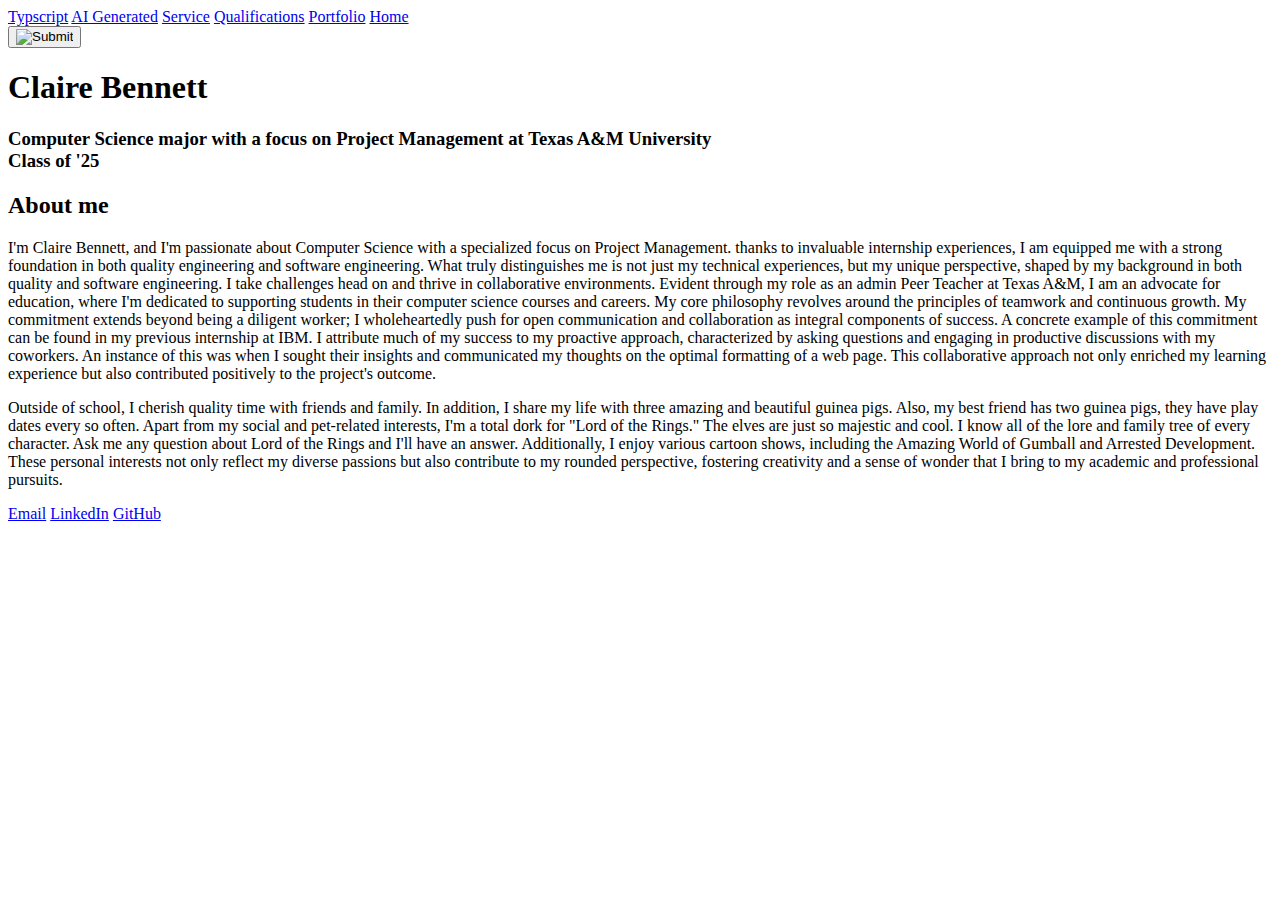
==== pages/index.html @ 0e8d07e6 "portfolio" ====
<!doctype html>

<html>

<head>
    <meta charset="UTF-8">
    <meta name="description" content="Claire Bennett personal website">
    <meta name="keywords" content="HTML, CSS, JavaScript">
    <meta name="author" content="Claire Bennett">
    <meta name="viewport" content="width=device-width, initial-scale=1.0">
    <!-- <link id="mainStyleSheet" rel="stylesheet" type="text/css" href='../styles/default.css' /> -->
    <!-- <script src="functions.js"></script> -->
</head>



<body id="fonts">
    <div class="topnav">
        <a href="typescript.html">Typscript</a>
        <a href="ai.html">AI Generated</a>
        <a href="service.html">Service</a>
        <a href="qualifications.html">Qualifications</a>
        <a href="portfolio.html">Portfolio</a>
        <a class="active" href="index.html">Home</a>
    </div>

    <button onclick="toggleStyleSheet()" type="button">
        <input id="switch" class="resize" type="image" src="images/on.png" />
    </button>

    <h1>Claire Bennett</h1>
    <div>
        <h3>Computer Science major with a focus on Project Management at Texas A&M University
            <br /> Class of '25
        </h3>
        <h2>About me</h2>
        <p class="p1">
            I'm Claire Bennett, and I'm passionate about Computer Science with a specialized focus on Project
            Management. thanks to invaluable internship experiences, I am equipped me with a strong foundation in both
            quality engineering and software engineering.

            What truly distinguishes me is not just my technical experiences, but my unique perspective, shaped by my
            background in both quality and software engineering. I take challenges head on and thrive in
            collaborative environments. Evident through my role as an admin Peer Teacher at Texas
            A&M, I am an advocate for education, where I'm dedicated to supporting students in their computer science
            courses
            and careers.

            My core philosophy revolves around the principles of teamwork and continuous growth. My commitment extends
            beyond being a diligent worker; I wholeheartedly push for open communication and collaboration as integral
            components of success.

            A concrete example of this commitment can be found in my previous internship at IBM. I attribute much
            of my success to my proactive approach, characterized by asking questions and engaging in productive
            discussions with my coworkers. An instance of this was when I sought their insights and communicated my
            thoughts on the optimal formatting of a web page. This collaborative approach not only enriched my learning
            experience but also contributed positively to the project's outcome.

        </p>

        <p class="p2">
            Outside of school, I cherish quality time with friends and family. In
            addition, I share my life with three amazing and beautiful guinea pigs. Also, my best
            friend has two guinea pigs, they have play dates every so often.

            Apart from my social and pet-related interests, I'm a total dork for "Lord of the
            Rings." The elves are just so majestic and cool. I know all of the lore and family tree of every character.
            Ask me any question about Lord of the Rings and I'll have an answer.
            Additionally, I enjoy various cartoon shows, including the Amazing World of Gumball and Arrested
            Development.

            These personal interests not only reflect my diverse passions but also contribute to my rounded
            perspective, fostering creativity and a sense of wonder that I bring to my academic and professional
            pursuits.
        </p>

    </div>

    <div class="contactme">
        <link id="footerStyleSheet" rel="stylesheet" href="contactme.css" type="text/css">
        <a href="mailto: clairey660@gmail.com">Email</a>
        <a href="https://www.linkedin.com/in/claire-bennett-013a92234/" target="_blank">LinkedIn</a>
        <a href="https://github.com/clairey660" target="_blank">GitHub</a>
    </div>

</body>

</html>
---- styles/default.css ----
body {
    background: linear-gradient(0deg, rgba(47, 72, 7, 0.187), rgba(38, 24, 40, 0.174)), url("images/froggies.png");
    background-color: #d4bbf6;
    background-repeat: repeat;
    background-size: 50%;
    background-position: center;
    color: rgb(255, 255, 255);
}

h1 {
    padding-top: 15%;
    line-height: 0.5em;
    font-size: 150px;
    font-weight: 300;
}

h2 {

    position: relative;
    width: fit-content;
    border: 5px solid;
    background-color: #d4bbf6de;
    margin: auto;
    font-size: 100px;
    font-weight: 200;
    padding: 10px;
}

h3 {
    position: relative;
    padding: .6em 30%;
    width: 40%;
    font-size: 40px;
    font-weight: 400;
    padding-bottom: 18%;
}

button {
    position: absolute;
    float: right;
    width: fit-content;
    left: 50px;
    top: 75px;
    background-color: transparent;
    border: transparent;
}

br {
    display: block;
    margin: 250px 0;
    content: " ";
}

.p1 {

    font-size: 20px;
    font-weight: 300;
    width: 65%;
    height: auto;
    bottom: 900px;
    padding-bottom: 15%;
    background-color: #d4bbf6ea;
}

.resize {
    width: 50px;
    height: auto;
}


#fonts {
    font-family: system-ui, -apple-system, BlinkMacSystemFont, 'Segoe UI', Roboto, Oxygen, Ubuntu, Cantarell, 'Open Sans', 'Helvetica Neue', sans-serif;
    text-align: center;
    text-shadow: rgb(241, 222, 255) 1px 0 10px;
    color: rgba(255, 255, 255, 0.881);
}

.topnav {
    position: absolute;
    top: 0%;
    background-color: transparent;
    display: block;
    width: 100%;
    overflow: hidden;
}

.topnav a {
    float: right;
    display: block;
    color: #ffffff;
    font-weight: 600;
    text-align: center;
    text-shadow: rgb(241, 222, 255) 1px 0 10px;
    padding: 30px 40px;
    text-decoration: none;
    font-family: system-ui, -apple-system, BlinkMacSystemFont, 'Segoe UI', Roboto, Oxygen, Ubuntu, Cantarell, 'Open Sans', 'Helvetica Neue', sans-serif;
    font-size: 20px;
    background-color: transparent;
}

.topnav a:hover {
    color: #ffdeff;
}

.topnav a.active {
    background-color: transparent;
    color: hsl(101, 100%, 90%);
}

.contactme {
    position: relative;
    background-color: transparent;
    bottom: 10px;
    width: 100%;
    overflow: hidden;

}

.contactme a {
    float: none;
    color: #ffffff;
    font-weight: 600;
    text-align: center;
    text-shadow: rgb(241, 222, 255) 1px 0 10px;
    padding: 30px 40px;
    text-decoration: none;
    font-family: system-ui, -apple-system, BlinkMacSystemFont, 'Segoe UI', Roboto, Oxygen, Ubuntu, Cantarell, 'Open Sans', 'Helvetica Neue', sans-serif;
    font-size: 20px;
    background-color: transparent;
}

.contactme a:hover {
    color: #ffdeff;
}

.contactme a.active {
    background-color: transparent;
    color: hsl(101, 100%, 90%);
}

.contactme center {
    margin-left: auto;
    margin-right: auto;
    margin-bottom: -67em;
}
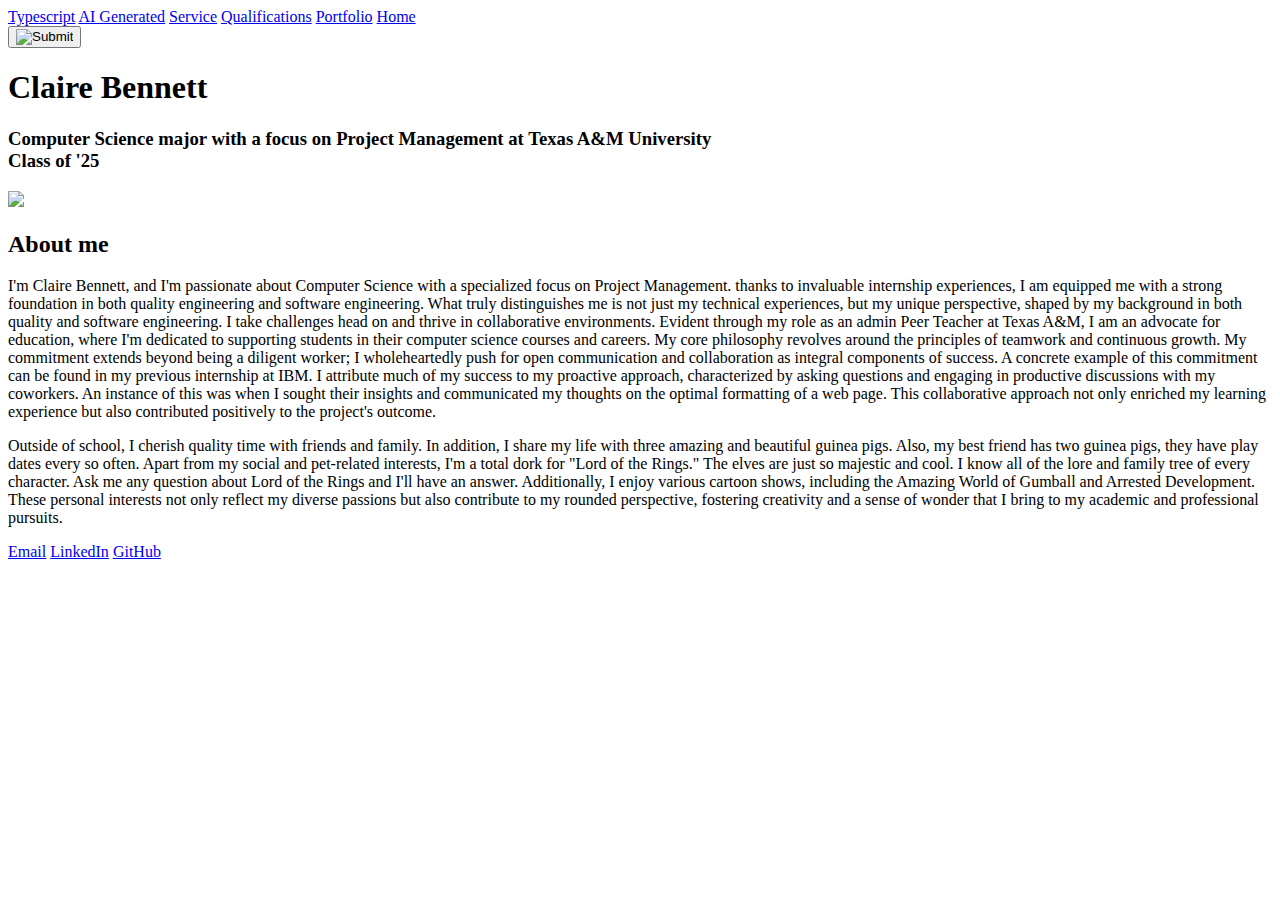
==== commit 46e54eee: "included toggle feature" ====
--- a/pages/index.html
+++ b/pages/index.html
@@ -16,7 +16,7 @@
 
 <body id="fonts">
     <div class="topnav">
-        <a href="typescript.html">Typscript</a>
+        <a href="typescript.html">Typescript</a>
         <a href="ai.html">AI Generated</a>
         <a href="service.html">Service</a>
         <a href="qualifications.html">Qualifications</a>
@@ -33,6 +33,7 @@
         <h3>Computer Science major with a focus on Project Management at Texas A&M University
             <br /> Class of '25
         </h3>
+        <img src="../images/headshot.jpg" style="max-width: 100%" />
         <h2>About me</h2>
         <p class="p1">
             I'm Claire Bennett, and I'm passionate about Computer Science with a specialized focus on Project
@@ -77,7 +78,6 @@
     </div>
 
     <div class="contactme">
-        <link id="footerStyleSheet" rel="stylesheet" href="contactme.css" type="text/css">
         <a href="mailto: clairey660@gmail.com">Email</a>
         <a href="https://www.linkedin.com/in/claire-bennett-013a92234/" target="_blank">LinkedIn</a>
         <a href="https://github.com/clairey660" target="_blank">GitHub</a>
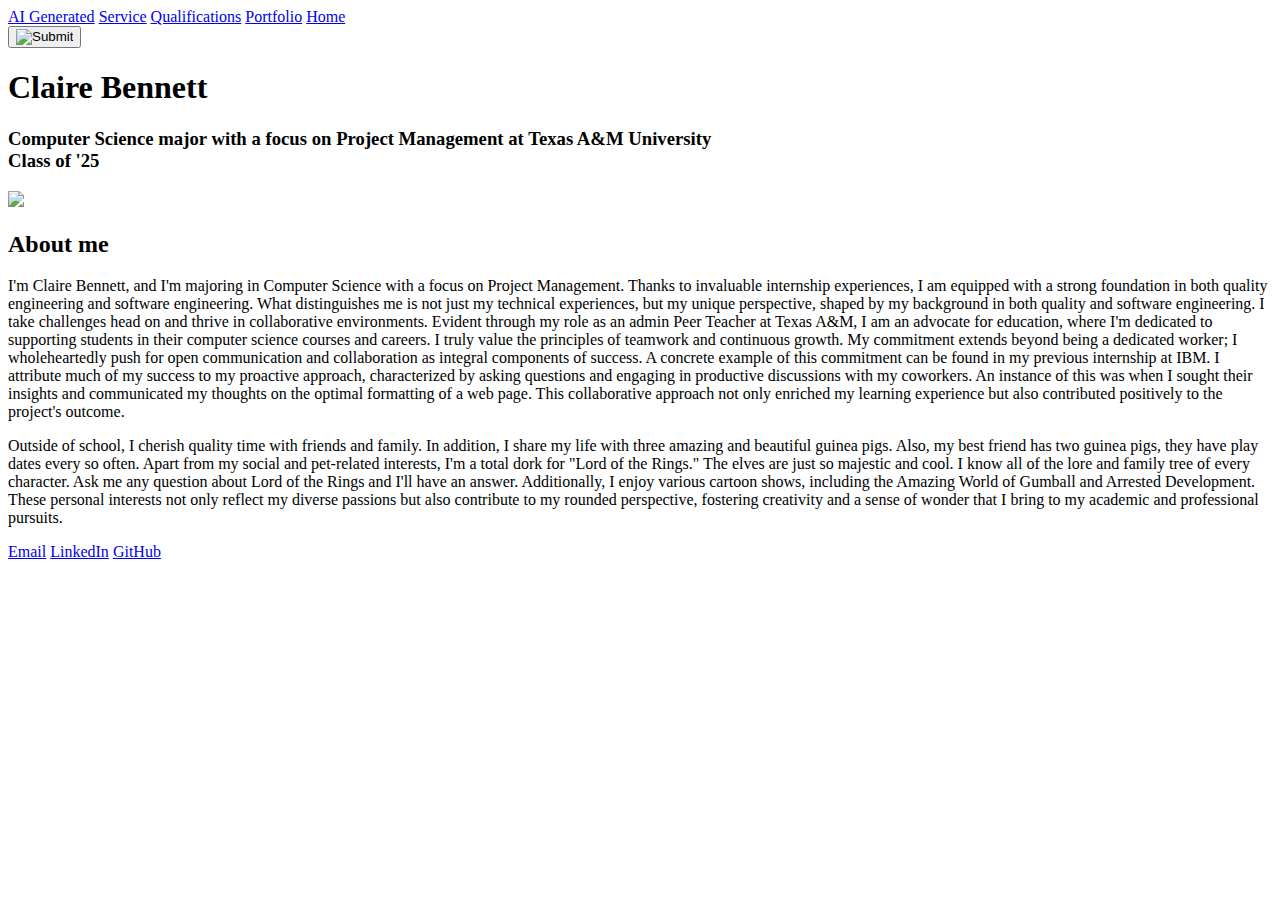
==== commit ba83f3b8: "reformatting" ====
--- a/pages/index.html
+++ b/pages/index.html
@@ -16,7 +16,6 @@
 
 <body id="fonts">
     <div class="topnav">
-        <a href="typescript.html">Typescript</a>
         <a href="ai.html">AI Generated</a>
         <a href="service.html">Service</a>
         <a href="qualifications.html">Qualifications</a>
@@ -36,19 +35,18 @@
         <img src="../images/headshot.jpg" style="max-width: 100%" />
         <h2>About me</h2>
         <p class="p1">
-            I'm Claire Bennett, and I'm passionate about Computer Science with a specialized focus on Project
-            Management. thanks to invaluable internship experiences, I am equipped me with a strong foundation in both
+            I'm Claire Bennett, and I'm majoring in Computer Science with a focus on Project
+            Management. Thanks to invaluable internship experiences, I am equipped with a strong foundation in both
             quality engineering and software engineering.
 
-            What truly distinguishes me is not just my technical experiences, but my unique perspective, shaped by my
+            What distinguishes me is not just my technical experiences, but my unique perspective, shaped by my
             background in both quality and software engineering. I take challenges head on and thrive in
             collaborative environments. Evident through my role as an admin Peer Teacher at Texas
             A&M, I am an advocate for education, where I'm dedicated to supporting students in their computer science
-            courses
-            and careers.
+            courses and careers.
 
-            My core philosophy revolves around the principles of teamwork and continuous growth. My commitment extends
-            beyond being a diligent worker; I wholeheartedly push for open communication and collaboration as integral
+            I truly value the principles of teamwork and continuous growth. My commitment extends
+            beyond being a dedicated worker; I wholeheartedly push for open communication and collaboration as integral
             components of success.
 
             A concrete example of this commitment can be found in my previous internship at IBM. I attribute much
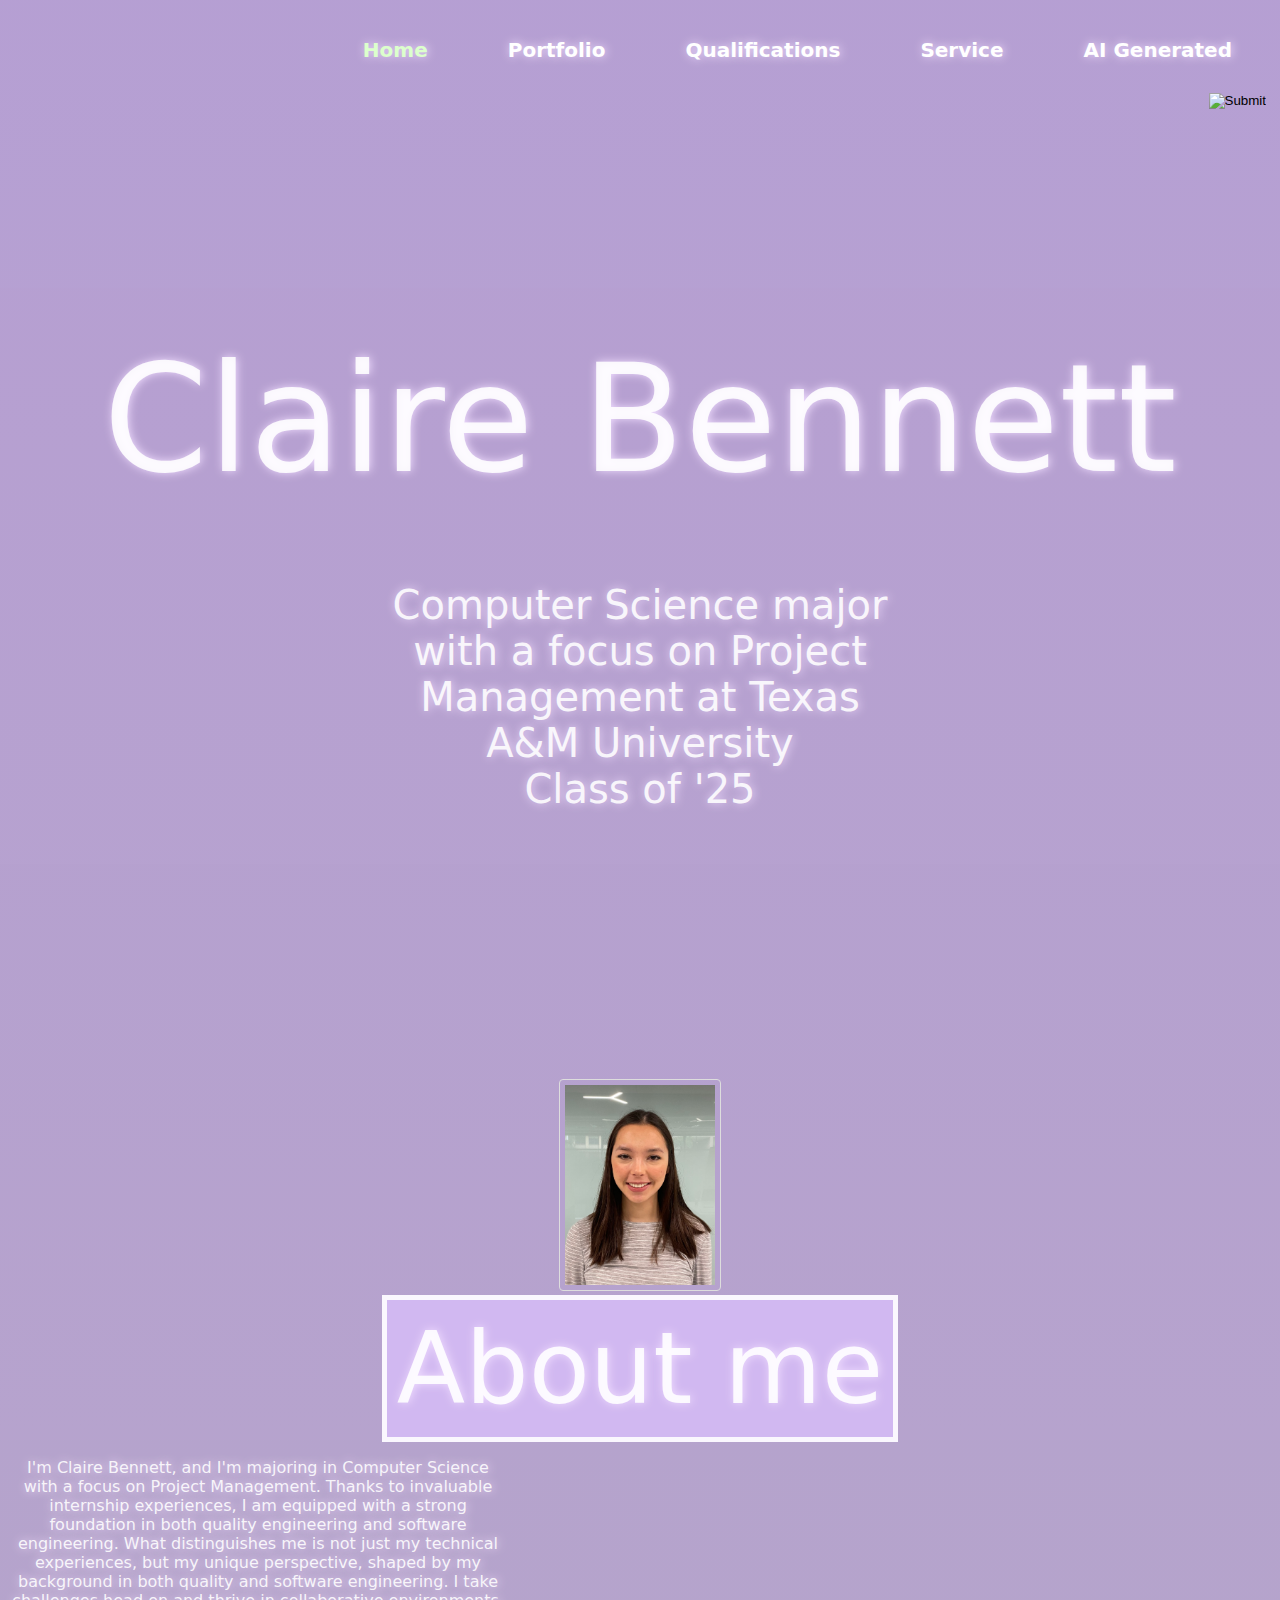
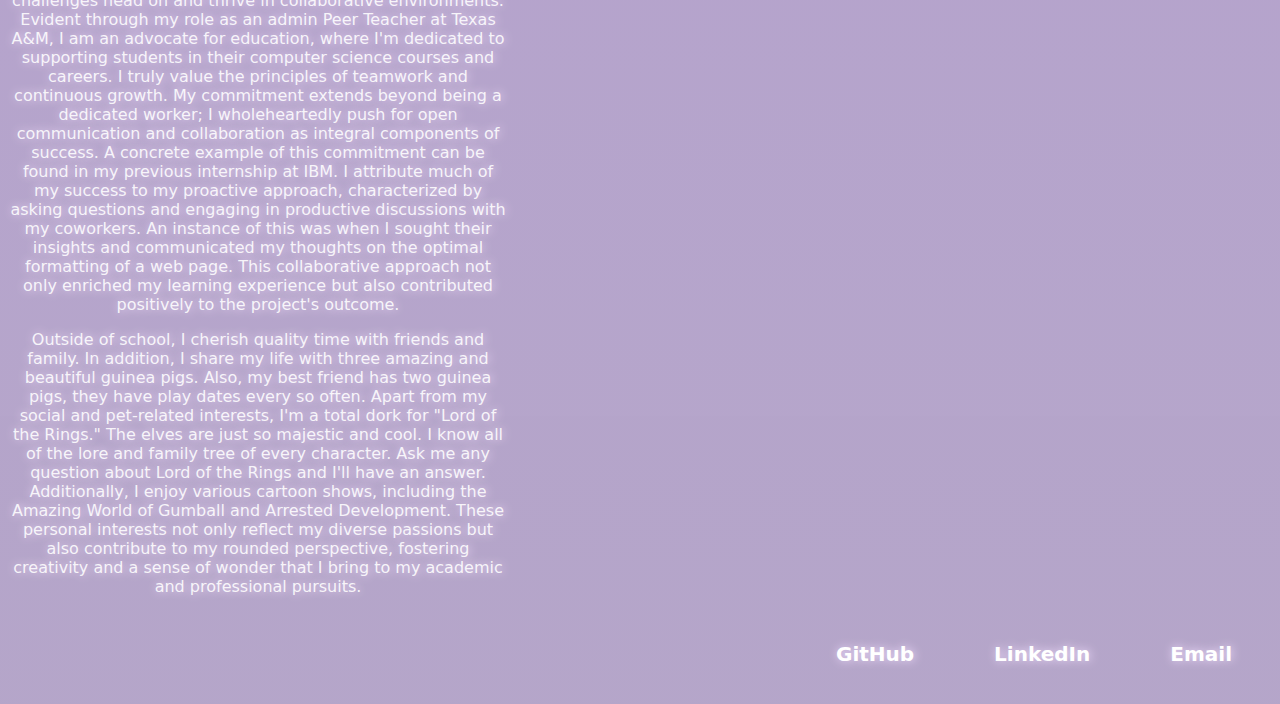
==== commit 864c9c16: "updated styles" ====
--- a/pages/index.html
+++ b/pages/index.html
@@ -8,14 +8,13 @@
     <meta name="keywords" content="HTML, CSS, JavaScript">
     <meta name="author" content="Claire Bennett">
     <meta name="viewport" content="width=device-width, initial-scale=1.0">
-    <!-- <link id="mainStyleSheet" rel="stylesheet" type="text/css" href='../styles/default.css' /> -->
-    <!-- <script src="functions.js"></script> -->
+    <link id="mainStyleSheet" rel="stylesheet" type="text/css" href='../styles/default.css' />
+    <script src="functions.js"></script>
 </head>
 
 
-
 <body id="fonts">
-    <div class="topnav">
+    <div class="nav">
         <a href="ai.html">AI Generated</a>
         <a href="service.html">Service</a>
         <a href="qualifications.html">Qualifications</a>
@@ -75,7 +74,7 @@
 
     </div>
 
-    <div class="contactme">
+    <div class="nav">
         <a href="mailto: clairey660@gmail.com">Email</a>
         <a href="https://www.linkedin.com/in/claire-bennett-013a92234/" target="_blank">LinkedIn</a>
         <a href="https://github.com/clairey660" target="_blank">GitHub</a>
--- a/styles/default.css
+++ b/styles/default.css
@@ -1,10 +1,24 @@
 body {
-    background: linear-gradient(0deg, rgba(47, 72, 7, 0.187), rgba(38, 24, 40, 0.174)), url("images/froggies.png");
+    background: linear-gradient(0deg, rgba(47, 72, 7, 0.187), rgba(38, 24, 40, 0.174)), url("../images/frog1.png");
     background-color: #d4bbf6;
     background-repeat: repeat;
-    background-size: 50%;
-    background-position: center;
-    color: rgb(255, 255, 255);
+    background-size: 30%;
+    font-family: system-ui, -apple-system, BlinkMacSystemFont, 'Segoe UI', Roboto, Oxygen, Ubuntu, Cantarell, 'Open Sans', 'Helvetica Neue', sans-serif;
+    text-align: center;
+    text-shadow: rgb(241, 222, 255) 1px 0 10px;
+    color: rgba(255, 255, 255, 0.881);
+}
+
+img {
+    border: 1px solid #ddd;
+    border-radius: 4px;
+    padding: 5px;
+    width: 150px;
+}
+
+p {
+    text-align: center;
+    max-width: 500px;
 }
 
 h1 {
@@ -15,7 +29,6 @@
 }
 
 h2 {
-
     position: relative;
     width: fit-content;
     border: 5px solid;
@@ -36,11 +49,9 @@
 }
 
 button {
-    position: absolute;
+    position: relative;
     float: right;
     width: fit-content;
-    left: 50px;
-    top: 75px;
     background-color: transparent;
     border: transparent;
 }
@@ -48,35 +59,21 @@
 br {
     display: block;
     margin: 250px 0;
-    content: " ";
 }
 
-.p1 {
-
-    font-size: 20px;
-    font-weight: 300;
-    width: 65%;
-    height: auto;
-    bottom: 900px;
-    padding-bottom: 15%;
-    background-color: #d4bbf6ea;
+.container {
+    display: flex;
+    flex-direction: column;
+    justify-content: center;
+    align-items: center;
+    height: 100vh;
+    background-color: #f0f0f0;
+    overflow: hidden;
+    position: relative;
 }
 
-.resize {
-    width: 50px;
-    height: auto;
-}
-
-
-#fonts {
-    font-family: system-ui, -apple-system, BlinkMacSystemFont, 'Segoe UI', Roboto, Oxygen, Ubuntu, Cantarell, 'Open Sans', 'Helvetica Neue', sans-serif;
-    text-align: center;
-    text-shadow: rgb(241, 222, 255) 1px 0 10px;
-    color: rgba(255, 255, 255, 0.881);
-}
-
-.topnav {
-    position: absolute;
+.nav {
+    position: relative;
     top: 0%;
     background-color: transparent;
     display: block;
@@ -84,7 +81,7 @@
     overflow: hidden;
 }
 
-.topnav a {
+.nav a {
     float: right;
     display: block;
     color: #ffffff;
@@ -98,48 +95,24 @@
     background-color: transparent;
 }
 
-.topnav a:hover {
+.nav a:hover {
     color: #ffdeff;
 }
 
-.topnav a.active {
-    background-color: transparent;
+.nav a.active {
     color: hsl(101, 100%, 90%);
 }
 
-.contactme {
-    position: relative;
-    background-color: transparent;
-    bottom: 10px;
-    width: 100%;
-    overflow: hidden;
 
-}
 
-.contactme a {
-    float: none;
-    color: #ffffff;
-    font-weight: 600;
-    text-align: center;
-    text-shadow: rgb(241, 222, 255) 1px 0 10px;
-    padding: 30px 40px;
-    text-decoration: none;
-    font-family: system-ui, -apple-system, BlinkMacSystemFont, 'Segoe UI', Roboto, Oxygen, Ubuntu, Cantarell, 'Open Sans', 'Helvetica Neue', sans-serif;
-    font-size: 20px;
-    background-color: transparent;
-}
+@keyframes changeTextColor {
 
-.contactme a:hover {
-    color: #ffdeff;
-}
+    0%,
+    100% {
+        color: #db34c5;
+    }
 
-.contactme a.active {
-    background-color: transparent;
-    color: hsl(101, 100%, 90%);
-}
-
-.contactme center {
-    margin-left: auto;
-    margin-right: auto;
-    margin-bottom: -67em;
+    50% {
+        color: #3c78e7;
+    }
 }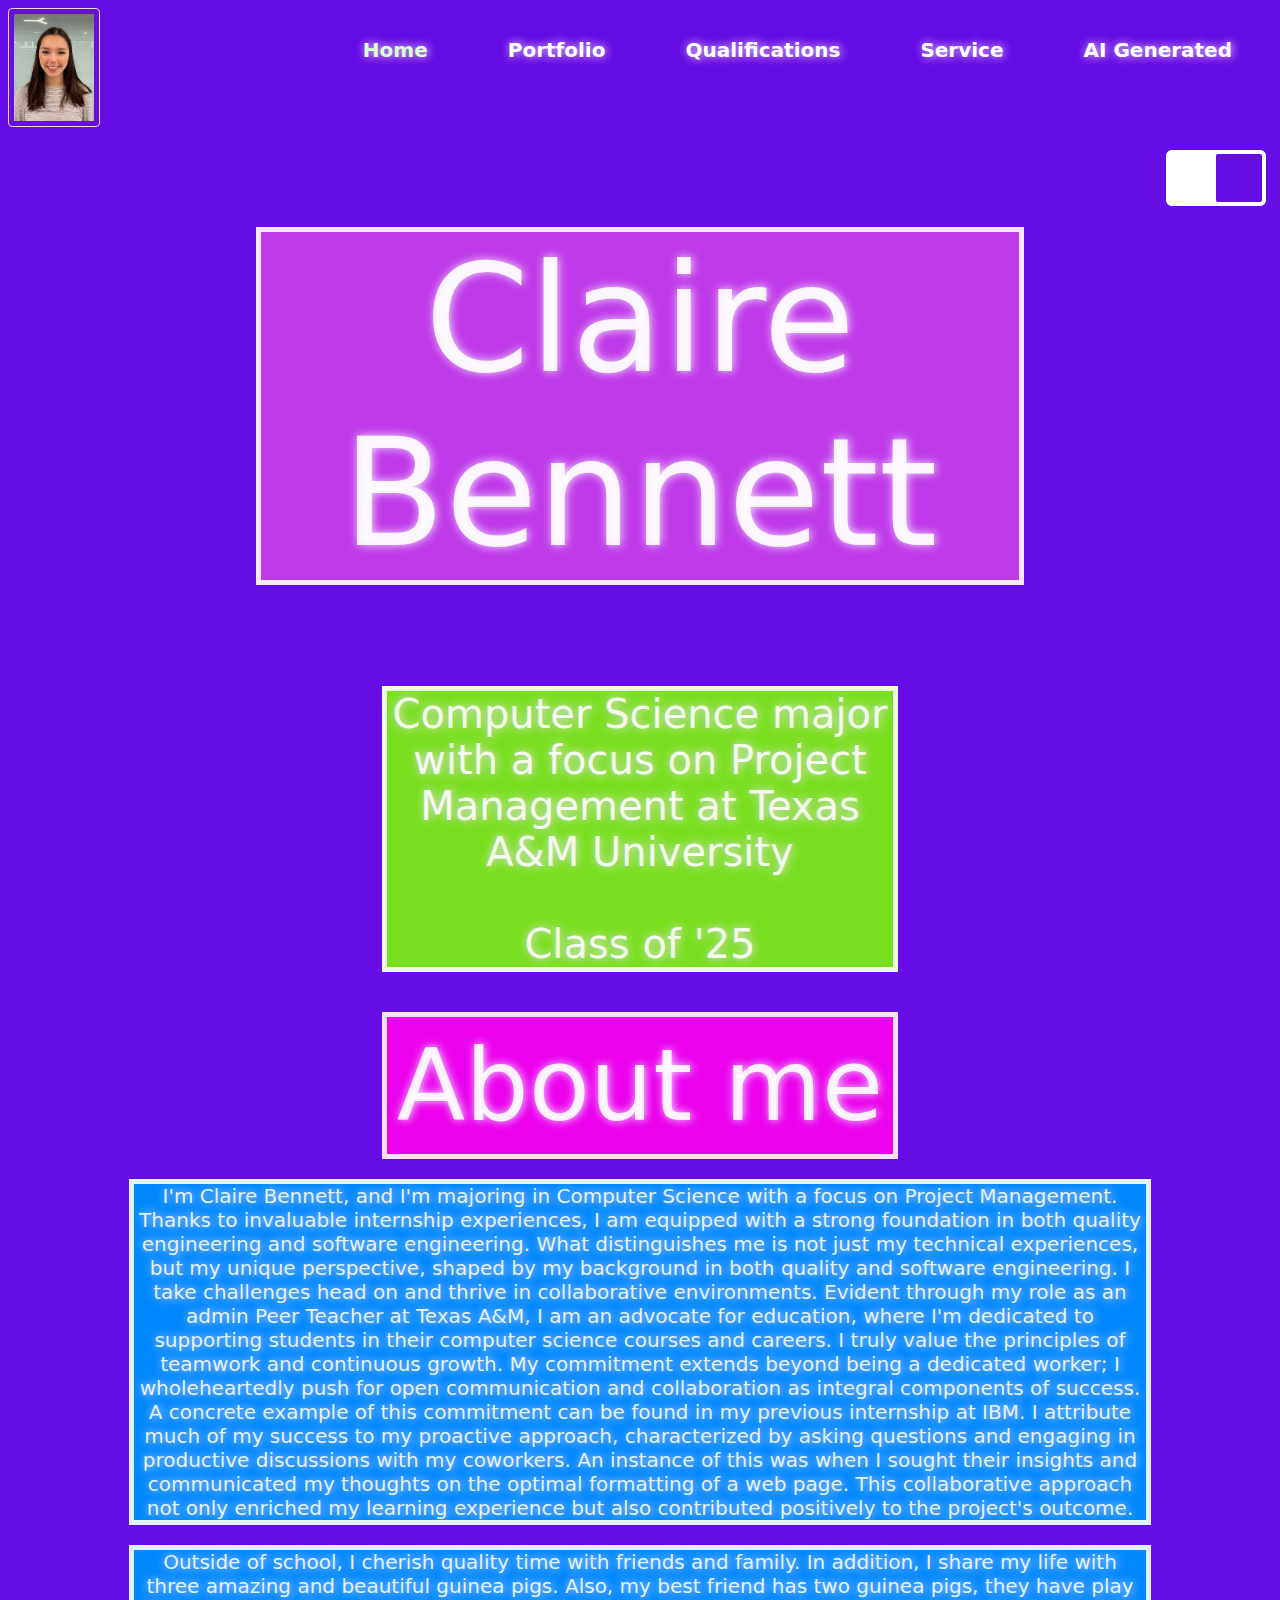
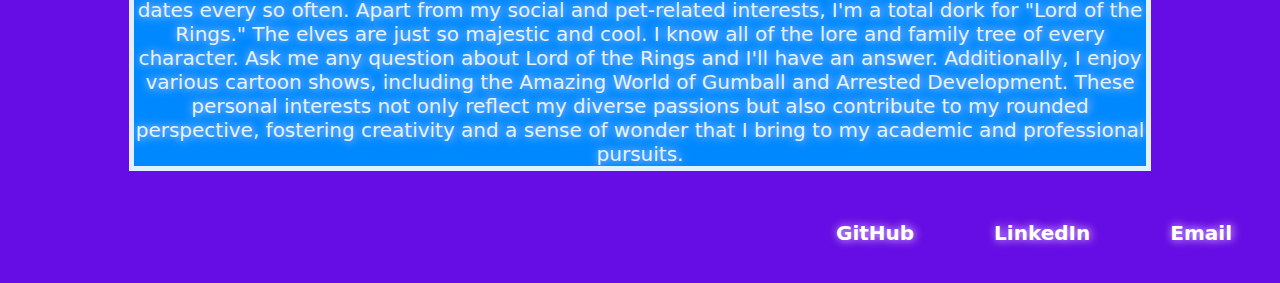
==== commit 434071ae: "update" ====
--- a/pages/index.html
+++ b/pages/index.html
@@ -13,8 +13,9 @@
 </head>
 
 
-<body id="fonts">
+<body>
     <div class="nav">
+        <img src="../images/headshot.jpg" />
         <a href="ai.html">AI Generated</a>
         <a href="service.html">Service</a>
         <a href="qualifications.html">Qualifications</a>
@@ -22,18 +23,21 @@
         <a class="active" href="index.html">Home</a>
     </div>
 
+
     <button onclick="toggleStyleSheet()" type="button">
-        <input id="switch" class="resize" type="image" src="images/on.png" />
+        <input id="switch" class="resize" type="image" src="../images/on.png" />
     </button>
 
     <h1>Claire Bennett</h1>
     <div>
         <h3>Computer Science major with a focus on Project Management at Texas A&M University
-            <br /> Class of '25
+            <br />
+            <br />
+            Class of '25
         </h3>
-        <img src="../images/headshot.jpg" style="max-width: 100%" />
+
         <h2>About me</h2>
-        <p class="p1">
+        <p class="container">
             I'm Claire Bennett, and I'm majoring in Computer Science with a focus on Project
             Management. Thanks to invaluable internship experiences, I am equipped with a strong foundation in both
             quality engineering and software engineering.
@@ -56,7 +60,7 @@
 
         </p>
 
-        <p class="p2">
+        <p class="container">
             Outside of school, I cherish quality time with friends and family. In
             addition, I share my life with three amazing and beautiful guinea pigs. Also, my best
             friend has two guinea pigs, they have play dates every so often.
--- a/styles/default.css
+++ b/styles/default.css
@@ -1,8 +1,5 @@
 body {
-    background: linear-gradient(0deg, rgba(47, 72, 7, 0.187), rgba(38, 24, 40, 0.174)), url("../images/frog1.png");
-    background-color: #d4bbf6;
-    background-repeat: repeat;
-    background-size: 30%;
+    background-color: #660ce4;
     font-family: system-ui, -apple-system, BlinkMacSystemFont, 'Segoe UI', Roboto, Oxygen, Ubuntu, Cantarell, 'Open Sans', 'Helvetica Neue', sans-serif;
     text-align: center;
     text-shadow: rgb(241, 222, 255) 1px 0 10px;
@@ -10,29 +7,44 @@
 }
 
 img {
+    z-index: 10;
+    float: left;
     border: 1px solid #ddd;
     border-radius: 4px;
     padding: 5px;
-    width: 150px;
+    width: 80px;
+
 }
 
 p {
+    display: block;
     text-align: center;
-    max-width: 500px;
+    font-size: 20px;
+    max-width: 80%;
+    height: fit-content;
+    margin-left: auto;
+    margin-right: auto;
+    border: 5px solid;
+    background-color: #00ffeade;
 }
 
 h1 {
-    padding-top: 15%;
-    line-height: 0.5em;
+    display: block;
+    text-align: center;
+    max-width: 60%;
     font-size: 150px;
     font-weight: 300;
+    background-color: #cd43e8de;
+    margin-left: auto;
+    margin-right: auto;
+    border: 5px solid;
 }
 
 h2 {
     position: relative;
     width: fit-content;
     border: 5px solid;
-    background-color: #d4bbf6de;
+    background-color: #ff00eede;
     margin: auto;
     font-size: 100px;
     font-weight: 200;
@@ -40,12 +52,15 @@
 }
 
 h3 {
-    position: relative;
-    padding: .6em 30%;
-    width: 40%;
+    display: block;
+    text-align: center;
+    max-width: 40%;
     font-size: 40px;
     font-weight: 400;
-    padding-bottom: 18%;
+    background-color: #7bff00de;
+    margin-left: auto;
+    margin-right: auto;
+    border: 5px solid;
 }
 
 button {
@@ -66,8 +81,8 @@
     flex-direction: column;
     justify-content: center;
     align-items: center;
-    height: 100vh;
-    background-color: #f0f0f0;
+    height: 100%;
+    background-color: #0088ff;
     overflow: hidden;
     position: relative;
 }
@@ -101,18 +116,4 @@
 
 .nav a.active {
     color: hsl(101, 100%, 90%);
-}
-
-
-
-@keyframes changeTextColor {
-
-    0%,
-    100% {
-        color: #db34c5;
-    }
-
-    50% {
-        color: #3c78e7;
-    }
 }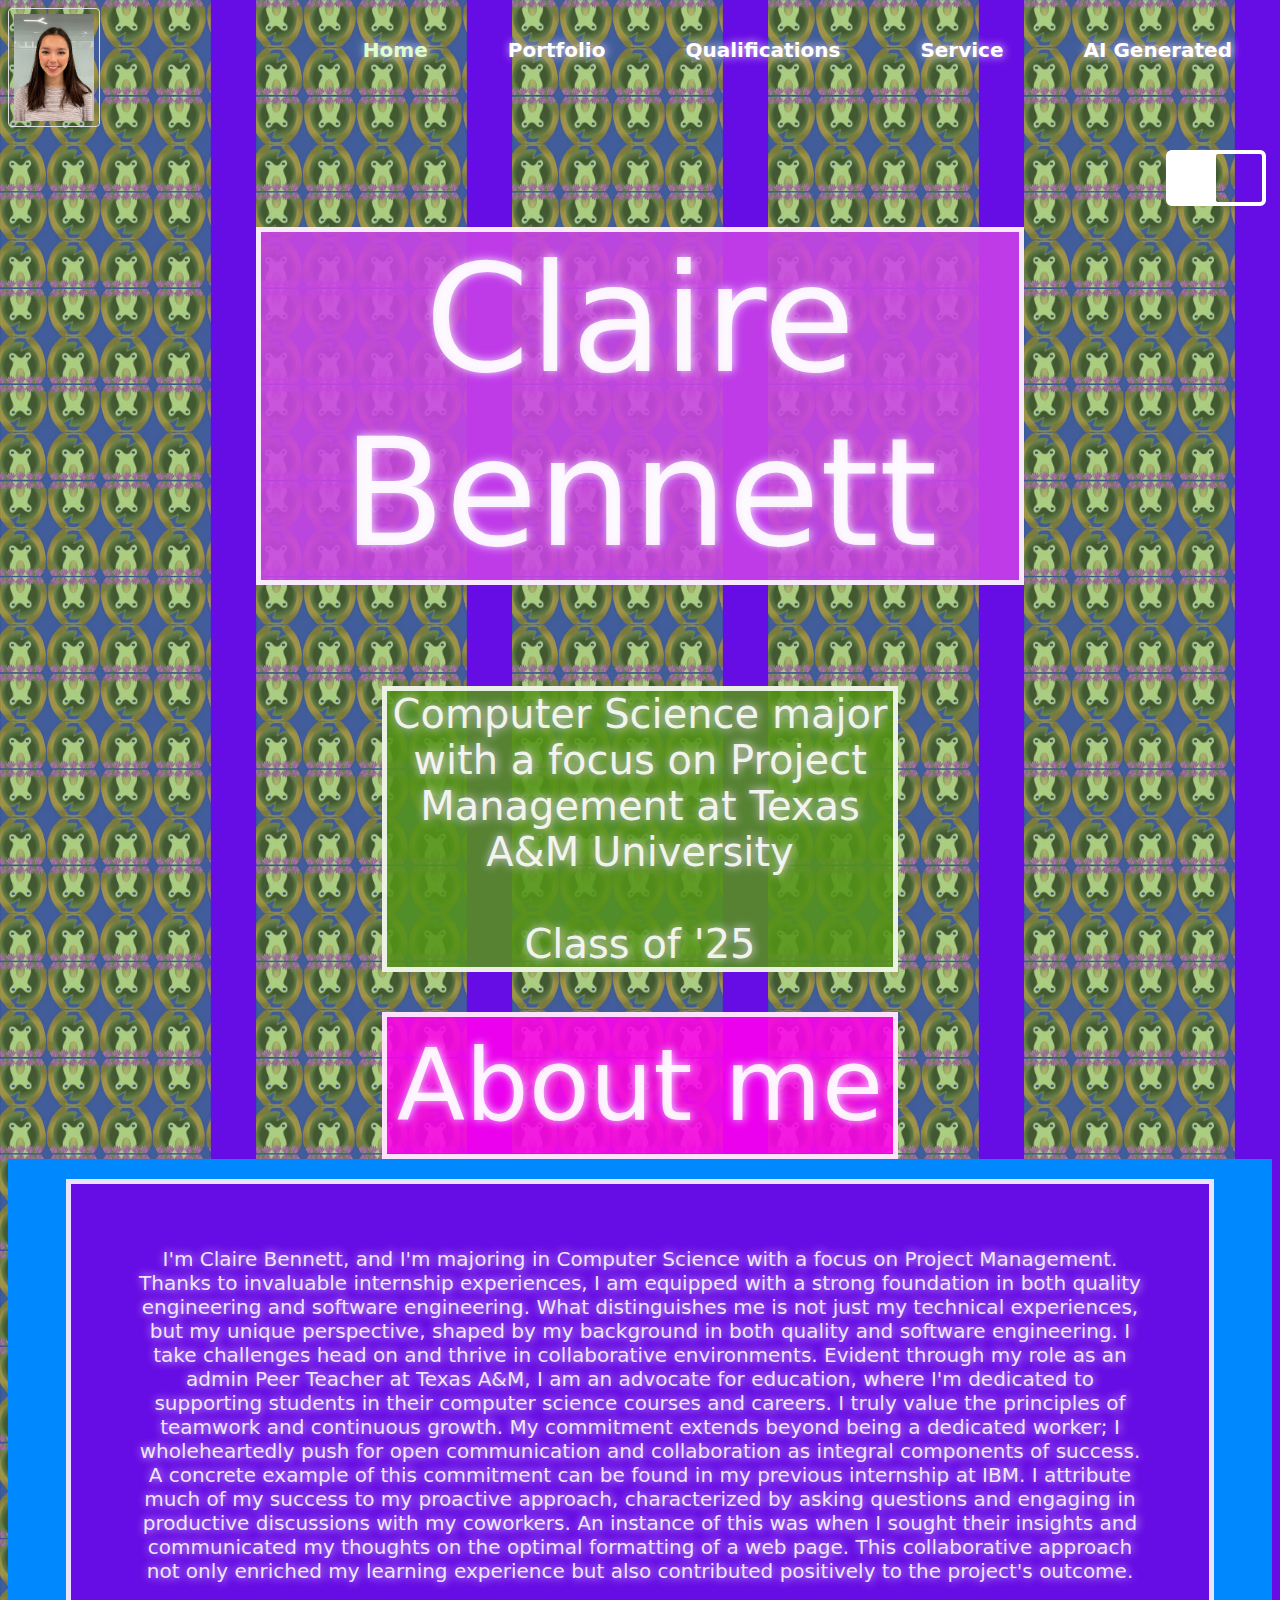
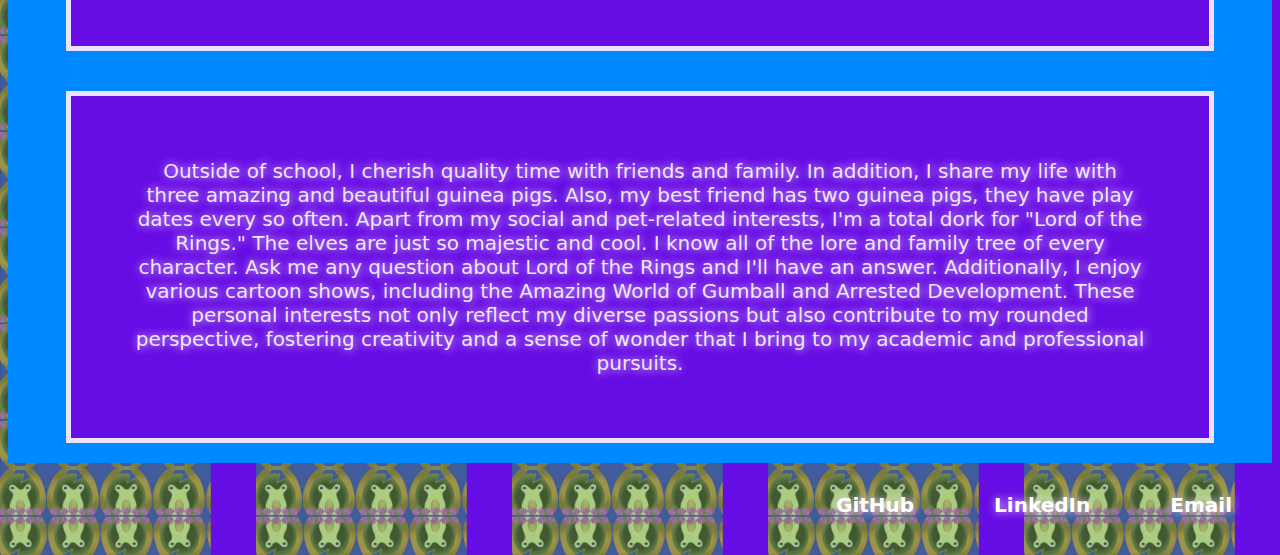
==== commit a658f149: "final changes" ====
--- a/pages/index.html
+++ b/pages/index.html
@@ -9,7 +9,7 @@
     <meta name="author" content="Claire Bennett">
     <meta name="viewport" content="width=device-width, initial-scale=1.0">
     <link id="mainStyleSheet" rel="stylesheet" type="text/css" href='../styles/default.css' />
-    <script src="functions.js"></script>
+    <script src="../functions/functions.js"></script>
 </head>
 
 
@@ -25,7 +25,7 @@
 
 
     <button onclick="toggleStyleSheet()" type="button">
-        <input id="switch" class="resize" type="image" src="../images/on.png" />
+        <input id="buttonStyle" type="image" src="../images/on.png" />
     </button>
 
     <h1>Claire Bennett</h1>
@@ -37,44 +37,50 @@
         </h3>
 
         <h2>About me</h2>
-        <p class="container">
-            I'm Claire Bennett, and I'm majoring in Computer Science with a focus on Project
-            Management. Thanks to invaluable internship experiences, I am equipped with a strong foundation in both
-            quality engineering and software engineering.
+        <div class="container">
+            <p>
+                I'm Claire Bennett, and I'm majoring in Computer Science with a focus on Project
+                Management. Thanks to invaluable internship experiences, I am equipped with a strong foundation in both
+                quality engineering and software engineering.
 
-            What distinguishes me is not just my technical experiences, but my unique perspective, shaped by my
-            background in both quality and software engineering. I take challenges head on and thrive in
-            collaborative environments. Evident through my role as an admin Peer Teacher at Texas
-            A&M, I am an advocate for education, where I'm dedicated to supporting students in their computer science
-            courses and careers.
+                What distinguishes me is not just my technical experiences, but my unique perspective, shaped by my
+                background in both quality and software engineering. I take challenges head on and thrive in
+                collaborative environments. Evident through my role as an admin Peer Teacher at Texas
+                A&M, I am an advocate for education, where I'm dedicated to supporting students in their computer
+                science
+                courses and careers.
 
-            I truly value the principles of teamwork and continuous growth. My commitment extends
-            beyond being a dedicated worker; I wholeheartedly push for open communication and collaboration as integral
-            components of success.
+                I truly value the principles of teamwork and continuous growth. My commitment extends
+                beyond being a dedicated worker; I wholeheartedly push for open communication and collaboration as
+                integral
+                components of success.
 
-            A concrete example of this commitment can be found in my previous internship at IBM. I attribute much
-            of my success to my proactive approach, characterized by asking questions and engaging in productive
-            discussions with my coworkers. An instance of this was when I sought their insights and communicated my
-            thoughts on the optimal formatting of a web page. This collaborative approach not only enriched my learning
-            experience but also contributed positively to the project's outcome.
+                A concrete example of this commitment can be found in my previous internship at IBM. I attribute much
+                of my success to my proactive approach, characterized by asking questions and engaging in productive
+                discussions with my coworkers. An instance of this was when I sought their insights and communicated my
+                thoughts on the optimal formatting of a web page. This collaborative approach not only enriched my
+                learning
+                experience but also contributed positively to the project's outcome.
 
-        </p>
+            </p>
 
-        <p class="container">
-            Outside of school, I cherish quality time with friends and family. In
-            addition, I share my life with three amazing and beautiful guinea pigs. Also, my best
-            friend has two guinea pigs, they have play dates every so often.
+            <p>
+                Outside of school, I cherish quality time with friends and family. In
+                addition, I share my life with three amazing and beautiful guinea pigs. Also, my best
+                friend has two guinea pigs, they have play dates every so often.
 
-            Apart from my social and pet-related interests, I'm a total dork for "Lord of the
-            Rings." The elves are just so majestic and cool. I know all of the lore and family tree of every character.
-            Ask me any question about Lord of the Rings and I'll have an answer.
-            Additionally, I enjoy various cartoon shows, including the Amazing World of Gumball and Arrested
-            Development.
+                Apart from my social and pet-related interests, I'm a total dork for "Lord of the
+                Rings." The elves are just so majestic and cool. I know all of the lore and family tree of every
+                character.
+                Ask me any question about Lord of the Rings and I'll have an answer.
+                Additionally, I enjoy various cartoon shows, including the Amazing World of Gumball and Arrested
+                Development.
 
-            These personal interests not only reflect my diverse passions but also contribute to my rounded
-            perspective, fostering creativity and a sense of wonder that I bring to my academic and professional
-            pursuits.
-        </p>
+                These personal interests not only reflect my diverse passions but also contribute to my rounded
+                perspective, fostering creativity and a sense of wonder that I bring to my academic and professional
+                pursuits.
+            </p>
+        </div>
 
     </div>
 
--- a/styles/default.css
+++ b/styles/default.css
@@ -1,4 +1,7 @@
 body {
+    background-image: url("../images/frog2.png");
+    background-size: 20%;
+    background-repeat: repeat;
     background-color: #660ce4;
     font-family: system-ui, -apple-system, BlinkMacSystemFont, 'Segoe UI', Roboto, Oxygen, Ubuntu, Cantarell, 'Open Sans', 'Helvetica Neue', sans-serif;
     text-align: center;
@@ -21,11 +24,15 @@
     text-align: center;
     font-size: 20px;
     max-width: 80%;
+    padding-right: 5%;
+    padding-left: 5%;
+    padding-top: 5%;
+    padding-bottom: 5%;
     height: fit-content;
     margin-left: auto;
     margin-right: auto;
     border: 5px solid;
-    background-color: #00ffeade;
+    background-color: #660ce4;
 }
 
 h1 {
@@ -57,7 +64,7 @@
     max-width: 40%;
     font-size: 40px;
     font-weight: 400;
-    background-color: #7bff00de;
+    background-color: #549417de;
     margin-left: auto;
     margin-right: auto;
     border: 5px solid;
@@ -74,6 +81,11 @@
 br {
     display: block;
     margin: 250px 0;
+}
+
+.resize {
+    min-width: 80%;
+    float: none;
 }
 
 .container {
